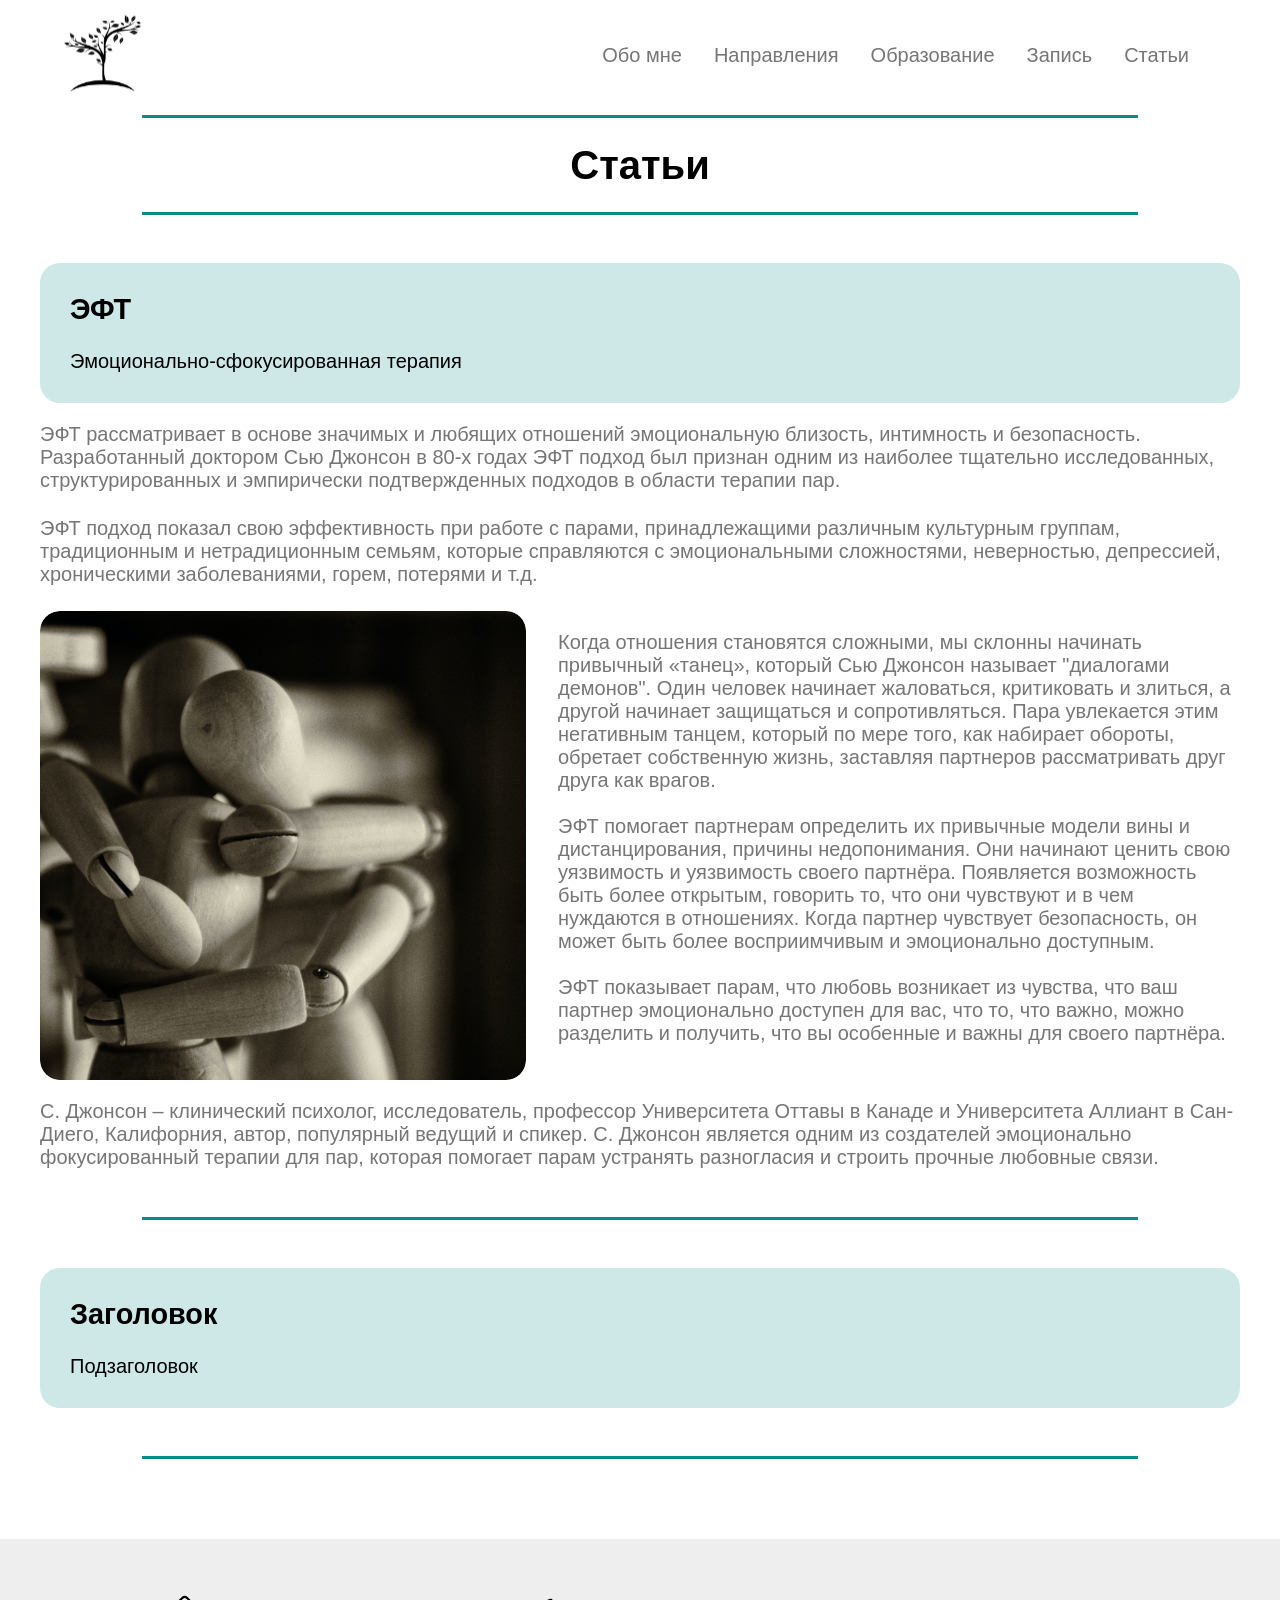
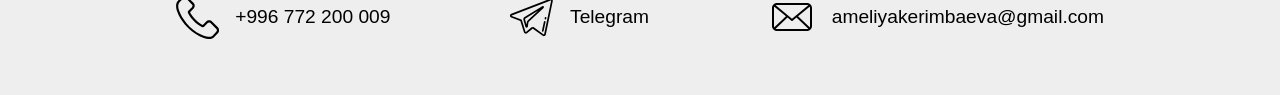
==== Articles.html @ c48728ba "add" ====
<!DOCTYPE html>
<html lang="en">

<head>
    <meta charset="UTF-8">
    <meta http-equiv="X-UA-Compatible" content="IE=edge">
    <meta name="viewport" content="width=device-width, initial-scale=1.0">
    <link rel="stylesheet" href="./src/assets/styles/vendor/normalize.css">
    <link rel="stylesheet" href="./src/assets/styles/main.css">
    <title>Document</title>
</head>

<body>
    <header class="header">
        <a href="index.html" class="header__logo" target="_blank">
            <img src="./src/assets/images/logo.svg" alt="Главное лого - дерево." class="header__image"></a>
        <ul class="header__list">
            <li class="header__item"><a href="index.html" class="text header__link header__link_current"
                    target="_blank">Обо мне</a></li>
            <li class="header__item"><a href="index.html#services" class="text header__link"
                    target="_blank">Направления</a></li>
            <li class="header__item"><a href="" class="text header__link"
                    target="_blank">Образование</a></li>
            <li class="header__item"><a href="index.html#booking" class="text header__link" target="_blank">Запись</a>
            </li>
            <li class="header__item"><a href="#" class="text header__link" target="_blank">Статьи</a></li>
        </ul>
        <div class="hamburger-menu">
            <input id="hamburger-menu__toggle" type="checkbox" />
            <label class="hamburger-menu__button" for="hamburger-menu__toggle">
                <span></span>
            </label>
            <ul class="hamburger-menu__list">
                <li class="hamburger-menu__item">
                    <a href="index.html" class="text hamburger-menu__link">Обо мне</a>
                </li>
                <li class="hamburger-menu__item">
                    <a href="index.html#services" class="text hamburger-menu__link">Направления</a>
                </li>
                <li class="hamburger-menu__item">
                    <a href="" class="text hamburger-menu__link" target="_blank">Образование</a>
                </li>
                <li class="hamburger-menu__item">
                    <a href="index.html#booking" class="text hamburger-menu__link">Запись</a>
                </li>
                <li class="hamburger-menu__item">
                    <a href="./Articles.html" class="text hamburger-menu__link" target="_blank">Статьи</a>
                </li>
            </ul>
        </div>
    </header>
    <main class="main-container">
        <hr>
        <h1 class="title title_center title_mobile-border">Статьи</h1>
        <hr>
        <section class="article">
            <div class="article__title-wrapper">
                <h2 class="article__title title_size-s">ЭФТ</h2>
                <p class="text article__subtitle">Эмоционально-сфокусированная терапия</p>
            </div>
            <p class="text article__text">ЭФТ рассматривает в основе значимых и любящих отношений эмоциональную
                близость,
                интимность и
                безопасность.
                Разработанный доктором Сью Джонсон в 80-х годах ЭФТ подход был признан одним из наиболее тщательно
                исследованных,
                структурированных и эмпирически подтвержденных подходов в области терапии пар.
            </p>
            <p class="text article__text">ЭФТ подход показал свою эффективность при работе с парами, принадлежащими
                различным
                культурным группам, традиционным и
                нетрадиционным семьям, которые справляются с эмоциональными сложностями, неверностью, депрессией,
                хроническими
                заболеваниями, горем, потерями и т.д.
            </p>
            <div class="article__wrapper"><img class="article__image article__image_left"
                    src="./src/assets/images/article-photo.jpg" alt="Деревянные человечки обнимаются">
                <p class="text article__text">Когда отношения становятся сложными, мы склонны начинать привычный
                    «танец»,
                    который Сью
                    Джонсон называет "диалогами
                    демонов". Один человек начинает жаловаться, критиковать и злиться, а другой начинает защищаться и
                    сопротивляться. Пара
                    увлекается этим негативным танцем, который по мере того, как набирает обороты, обретает собственную
                    жизнь, заставляя
                    партнеров рассматривать друг друга как врагов.
                    <br><br>
                    ЭФТ помогает партнерам определить их привычные модели вины и
                    дистанцирования,
                    причины
                    недопонимания. Они начинают ценить
                    свою уязвимость и уязвимость своего партнёра. Появляется возможность быть более открытым, говорить
                    то,
                    что они чувствуют
                    и в чем нуждаются в отношениях. Когда партнер чувствует безопасность, он может быть более
                    восприимчивым
                    и эмоционально
                    доступным.
                    <br><br>
                    ЭФТ показывает парам, что любовь возникает из чувства, что ваш партнер
                    эмоционально доступен
                    для вас, что то, что важно,
                    можно разделить и получить, что вы особенные и важны для своего партнёра.
                </p>
            </div>
            <p class="text article__text">С. Джонсон – клинический психолог, исследователь, профессор Университета
                Оттавы в Канаде и
                Университета Аллиант в
                Сан-Диего, Калифорния, автор, популярный ведущий и спикер. С. Джонсон является одним из создателей
                эмоционально
                фокусированный терапии для пар, которая помогает парам устранять разногласия и строить прочные
                любовные
                связи.</p>
        </section>
        <hr>
        <section class="article">
            <div class="article__title-wrapper">
                <h2 class="article__title title_size-s">Заголовок</h2>
                <p class="text article__subtitle">Подзаголовок</p>
            </div>
        </section>
        <hr>
    </main>
    <footer class="footer">
        <ul class="footer__list">
            <li class="footer__item">
                <a class="footer__link" href="tel:+996 772 200 009">
                    <svg class="footer__icon footer__icon_telephone" xmlns="http://www.w3.org/2000/svg"
                        xmlns:xlink="http://www.w3.org/1999/xlink" version="1.1" id="Capa_1" x="0px" y="0px"
                        viewBox="0 0 482.6 482.6" style="enable-background:new 0 0 482.6 482.6;" xml:space="preserve">
                        <g>
                            <path
                                d="M98.339,320.8c47.6,56.9,104.9,101.7,170.3,133.4c24.9,11.8,58.2,25.8,95.3,28.2c2.3,0.1,4.5,0.2,6.8,0.2   c24.9,0,44.9-8.6,61.2-26.3c0.1-0.1,0.3-0.3,0.4-0.5c5.8-7,12.4-13.3,19.3-20c4.7-4.5,9.5-9.2,14.1-14   c21.3-22.2,21.3-50.4-0.2-71.9l-60.1-60.1c-10.2-10.6-22.4-16.2-35.2-16.2c-12.8,0-25.1,5.6-35.6,16.1l-35.8,35.8   c-3.3-1.9-6.7-3.6-9.9-5.2c-4-2-7.7-3.9-11-6c-32.6-20.7-62.2-47.7-90.5-82.4c-14.3-18.1-23.9-33.3-30.6-48.8   c9.4-8.5,18.2-17.4,26.7-26.1c3-3.1,6.1-6.2,9.2-9.3c10.8-10.8,16.6-23.3,16.6-36s-5.7-25.2-16.6-36l-29.8-29.8   c-3.5-3.5-6.8-6.9-10.2-10.4c-6.6-6.8-13.5-13.8-20.3-20.1c-10.3-10.1-22.4-15.4-35.2-15.4c-12.7,0-24.9,5.3-35.6,15.5l-37.4,37.4   c-13.6,13.6-21.3,30.1-22.9,49.2c-1.9,23.9,2.5,49.3,13.9,80C32.739,229.6,59.139,273.7,98.339,320.8z M25.739,104.2   c1.2-13.3,6.3-24.4,15.9-34l37.2-37.2c5.8-5.6,12.2-8.5,18.4-8.5c6.1,0,12.3,2.9,18,8.7c6.7,6.2,13,12.7,19.8,19.6   c3.4,3.5,6.9,7,10.4,10.6l29.8,29.8c6.2,6.2,9.4,12.5,9.4,18.7s-3.2,12.5-9.4,18.7c-3.1,3.1-6.2,6.3-9.3,9.4   c-9.3,9.4-18,18.3-27.6,26.8c-0.2,0.2-0.3,0.3-0.5,0.5c-8.3,8.3-7,16.2-5,22.2c0.1,0.3,0.2,0.5,0.3,0.8   c7.7,18.5,18.4,36.1,35.1,57.1c30,37,61.6,65.7,96.4,87.8c4.3,2.8,8.9,5,13.2,7.2c4,2,7.7,3.9,11,6c0.4,0.2,0.7,0.4,1.1,0.6   c3.3,1.7,6.5,2.5,9.7,2.5c8,0,13.2-5.1,14.9-6.8l37.4-37.4c5.8-5.8,12.1-8.9,18.3-8.9c7.6,0,13.8,4.7,17.7,8.9l60.3,60.2   c12,12,11.9,25-0.3,37.7c-4.2,4.5-8.6,8.8-13.3,13.3c-7,6.8-14.3,13.8-20.9,21.7c-11.5,12.4-25.2,18.2-42.9,18.2   c-1.7,0-3.5-0.1-5.2-0.2c-32.8-2.1-63.3-14.9-86.2-25.8c-62.2-30.1-116.8-72.8-162.1-127c-37.3-44.9-62.4-86.7-79-131.5   C28.039,146.4,24.139,124.3,25.739,104.2z" />
                    </svg>
                    <p class="footer__text">+996 772 200 009</p>
                </a>
            </li>
            <li class="footer__item">
                <a href="https://t.me/Kerrimbaeva" class="footer__link"><svg class="footer__icon footer__icon_telegram"
                        xmlns="http://www.w3.org/2000/svg" xmlns:xlink="http://www.w3.org/1999/xlink" version="1.1"
                        id="Layer_1" x="0px" y="0px" viewBox="0 0 512 512" style="enable-background:new 0 0 512 512;"
                        xml:space="preserve">
                        <g>
                            <g>
                                <g>
                                    <path
                                        d="M385.268,121.919l-210.569,129.69c-11.916,7.356-17.555,21.885-13.716,35.323l22.768,80     c1.945,6.821,8.015,11.355,14.999,11.355c0.389,0,0.782-0.014,1.176-0.043c7.466-0.542,13.374-6.103,14.367-13.515l5.92-43.866     c0.798-5.902,3.642-11.392,8.001-15.45l173.765-161.524c5.251-4.869,5.945-12.842,1.618-18.545     C399.263,119.636,391.388,118.16,385.268,121.919z M214.32,290.478c-7.808,7.268-12.895,17.089-14.323,27.655l-2.871,21.278     l-16.527-58.072c-1.343-4.704,0.635-9.791,4.805-12.365l154.258-95.007L214.32,290.478z" />
                                    <path
                                        d="M503.67,37.382c-6.579-5.576-15.657-7.111-23.698-4.005L15.08,212.719C5.873,216.27-0.047,224.939,0,234.804     c0.048,9.874,6.055,18.495,15.316,21.965l108.59,40.529l42.359,136.225c2.326,7.489,8.197,13.308,15.703,15.566     c7.502,2.256,15.604,0.643,21.66-4.31l63.14-51.473c3.032-2.472,7.362-2.594,10.528-0.295l113.883,82.681     c4.097,2.978,8.932,4.511,13.823,4.511c2.865,0,5.749-0.526,8.517-1.596c7.486-2.895,12.93-9.312,14.56-17.163l83.429-401.309     C513.26,51.685,510.257,42.967,503.67,37.382z M491.536,55.99l-83.428,401.308c-0.302,1.45-1.346,2.053-1.942,2.284     c-0.6,0.232-1.785,0.489-2.997-0.393l-113.887-82.685c-5.091-3.696-11.077-5.531-17.052-5.531     c-6.518,0-13.027,2.185-18.347,6.519l-63.154,51.485c-1.124,0.92-2.291,0.756-2.885,0.577c-0.598-0.18-1.665-0.69-2.099-2.086     l-43.845-141.006c-0.937-3.013-3.217-5.423-6.173-6.527L22.462,237.662c-1.696-0.635-2.057-1.958-2.062-2.957     c-0.005-0.99,0.343-2.307,2.023-2.955L487.316,52.409c0.002-0.001,0.005-0.002,0.008-0.003c1.51-0.583,2.627,0.087,3.159,0.537     C491.017,53.398,491.867,54.398,491.536,55.99z" />
                                </g>
                            </g>
                        </g>

                                <path
                                    d="M427.481,252.142c-5.506-1.196-10.936,2.299-12.131,7.804l-1.55,7.14c-1.195,5.505,2.299,10.936,7.804,12.131    c0.729,0.158,1.456,0.234,2.174,0.234c4.695,0,8.92-3.262,9.958-8.037l1.55-7.14C436.48,258.769,432.985,253.338,427.481,252.142z    " />
                            </g>
                        </g>
                            <g>
                                <path
                                    d="M417.281,299.122c-5.512-1.195-10.938,2.299-12.132,7.804l-23.459,108.051c-1.195,5.505,2.299,10.936,7.803,12.131    c0.73,0.158,1.457,0.234,2.174,0.234c4.696,0,8.92-3.262,9.958-8.037l23.459-108.052    C426.279,305.748,422.785,300.317,417.281,299.122z" />
                            </g>
                    </svg>
                    <p class="footer__text">Telegram</p>
                </a>
            </li>
            <li class="footer__item">
                <a href="mailto:ameliyakerimbaeva@gmail.com" class="footer__link"><svg class="footer__icon footer__icon_mail"
                        xmlns="http://www.w3.org/2000/svg" viewBox="0 0 24 24">
                        <path
                            d="M3.84674576,17.8602756 C4.0442161,17.955959 4.26584099,18.0096122 4.49999728,18.0096122 L19.5,18.0096122 C19.734157,18.0096122 19.9557825,17.9559587 20.1532533,17.8602747 L14.2446247,12.2992125 L12.3178536,13.8859651 C12.1332257,14.0380116 11.8667743,14.0380116 11.6821464,13.8859651 L9.75537533,12.2992125 L3.84674576,17.8602756 L3.84674576,17.8602756 Z M3.1430925,17.1498223 C3.1477226,17.1451097 3.15246435,17.1404678 3.15731765,17.1359 L8.97720082,11.6583629 L3.18214637,6.88596512 C3.16950983,6.87555855 3.15751523,6.86466152 3.14616744,6.85332433 C3.05246763,7.04913384 2.99999728,7.26843937 2.99999728,7.5 L2.99999728,16.5096122 C2.99999728,16.7386275 3.05132045,16.9556556 3.1430925,17.1498223 L3.1430925,17.1498223 Z M20.8569057,17.1498204 C20.9486772,16.9556542 21,16.7386268 21,16.5096122 L21,7.5 C21,7.26844009 20.94753,7.04913522 20.8538307,6.85332617 C20.8424835,6.86466269 20.8304895,6.87555911 20.8178536,6.88596512 L15.0227992,11.6583629 L20.8426823,17.1359 C20.847535,17.1404672 20.8522762,17.1451085 20.8569057,17.1498204 L20.8569057,17.1498204 Z M20.1444281,6.14509696 C19.9491886,6.05206979 19.7306751,6 19.5,6 L4.49999728,6 C4.26932289,6 4.05080997,6.05206949 3.85557086,6.14509614 L12,12.8522731 L20.1444281,6.14509696 L20.1444281,6.14509696 Z M4.49999728,5 L19.5,5 C20.8807119,5 22,6.11928813 22,7.5 L22,16.5096122 C22,17.8903241 20.8807119,19.0096122 19.5,19.0096122 L4.49999728,19.0096122 C3.11928541,19.0096122 1.99999728,17.8903241 1.99999728,16.5096122 L1.99999728,7.5 C1.99999728,6.11928813 3.11928541,5 4.49999728,5 Z" />
                    </svg>
                    <p class="footer__text">ameliyakerimbaeva@gmail.com</p>
                </a>
            </li>
        </ul>
    </footer>
</body>

</html>
---- src/assets/styles/main.css ----
body {
  font-family: "Roboto", sans-serif;
  margin: 0;
  padding: 0;
}

.border-radius_color {
  border: 3.5px solid rgba(7, 140, 137, 0.2);
}

@media (min-width: 320px) and (max-width: 480px) {
  .border-radius_color {
    border: 2.5px solid rgba(7, 140, 137, 0.2);
  }
}
.border-radius__img {
  border-radius: 50px;
}

.border-radius {
  border: 3px solid rgba(7, 140, 137, 0.2);
  border-radius: 20px;
}

.education__img {
  text-align: center;
}

@media (min-width: 320px) and (max-width: 1023px) {
  .education__img {
    margin: 1em;
  }
}
.education__text-left {
  text-align: left;
}

.education__text_block-size {
  height: 57.5%;
}

.education__text {
  margin: 1.5em;
  background-color: rgba(7, 140, 137, 0.2);
  padding: 2em;
  border-radius: 20px;
}

@media (min-width: 320px) and (max-width: 1023px) {
  .education__text {
    margin: 0.4em;
    padding: 1em;
  }
}
.education__block-3 {
  grid-column: 1/span 2;
  grid-row: 2/3;
}

@media (min-width: 320px) and (max-width: 480px) {
  .education__block-3 {
    margin-top: 0;
    grid-column: 1/span 2;
    grid-row: 2/3;
  }
}
.education {
  display: grid;
  grid-template-columns: 1fr 2fr;
  grid-template-rows: 1fr 27rem;
  text-align: left;
  margin: 3rem 0;
}

@media (min-width: 320px) and (max-width: 1023px) {
  .education {
    margin-top: 1.5rem;
    display: flex;
    flex-direction: column;
    justify-content: center;
  }
}
.education-gallery__img {
  width: 26vw;
  height: 44vh;
}

@media (min-width: 320px) and (max-width: 1023px) {
  .education-gallery__img {
    width: 42vh;
  }
}
.education-gallery__item-1 {
  grid-column: 1/span 2;
  grid-row: 1/2;
}

@media (min-width: 320px) and (max-width: 1023px) {
  .education-gallery__item-1 {
    margin: 0;
    display: flex;
    justify-content: center;
    width: 100%;
  }
}
.education-gallery__item-2 {
  grid-column: 3/span 2;
  grid-row: 1/2;
}

@media (min-width: 320px) and (max-width: 1023px) {
  .education-gallery__item-2 {
    margin: 0;
    display: flex;
    justify-content: center;
    width: 100%;
  }
}
.education-gallery__item-3 {
  grid-column: 5/span 2;
  grid-row: 1/2;
}

@media (min-width: 320px) and (max-width: 1023px) {
  .education-gallery__item-3 {
    margin: 0;
    display: flex;
    justify-content: center;
    width: 100%;
  }
}
.education-gallery__item-4 {
  grid-column: 2/4;
  grid-row: 3/span 2;
}

@media (min-width: 320px) and (max-width: 1023px) {
  .education-gallery__item-4 {
    margin: 0;
    display: flex;
    justify-content: center;
    width: 100%;
  }
}
.education-gallery__item-5 {
  grid-column: 4/span 2;
  grid-row: 3/span 2;
}

@media (min-width: 320px) and (max-width: 1023px) {
  .eeducation-gallery__item-5 {
    margin: 0;
    display: flex;
    justify-content: center;
    width: 100%;
  }
}
.education-gallery_animation {
  transition: 1s;
}

.education-gallery_animation:hover {
  transform: scale(1.2);
}

@media (min-width: 320px) and (max-width: 768px) {
  .education-gallery_animation:hover {
    transform: none;
  }
}
.education-gallery {
  margin-left: 1em;
  display: grid;
  grid-template-columns: repeat(6, 1fr);
  grid-template-rows: 1fr 10px 1fr;
  column-gap: 3em;
  row-gap: 1em;
  align-items: baseline;
  justify-items: center;
  margin: 3em 0;
}

@media (min-width: 320px) and (max-width: 1023px) {
  .education-gallery {
    margin: 4rem 0 0 0;
    display: flex;
    flex-direction: column;
    justify-content: space-between;
    align-items: center;
    height: 50%;
  }
}
.title_center {
  text-align: center;
}

.title_size-m {
  font-size: 44px;
}

@media (min-width: 320px) and (max-width: 480px) {
  .title_size-m {
    font-family: inherit;
    font-weight: 700;
    font-size: 30px;
  }
}
.title_size-s {
  font-size: 1.8rem;
  margin-top: 0;
}

@media (min-width: 320px) and (max-width: 480px) {
  .title_size-s {
    font-size: 22px;
    font-family: inherit;
    font-weight: 700;
    text-align: center;
  }
}
@media (min-width: 320px) and (max-width: 768px) {
  .title_mobile-border {
    border-top: 3px solid rgb(7, 140, 137);
    border-bottom: 3px solid rgb(7, 140, 137);
  }
}
.title {
  margin: 0;
  margin: 1.5rem 0;
  padding: 0;
  font-family: inherit;
  font-size: 2.5rem;
  font-weight: 700;
}

@media (min-width: 320px) and (max-width: 768px) {
  .title {
    margin-top: 1em;
    margin-bottom: 1rem;
    padding: 0.2em;
  }
}
.title-none {
  display: none;
}

@media (min-width: 320px) and (max-width: 768px) {
  .title-none {
    display: block;
  }
}
.text {
  font-family: inherit;
  font-size: 20px;
  font-weight: 400;
  color: rgb(118, 118, 118);
}

@media (min-width: 320px) and (max-width: 480px) {
  .text {
    font-size: 18px;
    font-family: inherit;
    font-weight: 400;
  }
}
.services__image {
  max-height: 650px;
  margin-left: 2rem;
}

@media (min-width: 320px) and (max-width: 1023px) {
  .services__image {
    display: none;
  }
  .services__image-mobile {
    max-width: 400px;
    margin-bottom: 1rem;
    align-self: center;
  }
}
@media (min-width: 1024px) {
  .services__image-mobile {
    display: none;
  }
}
.services__title {
  display: flex;
  justify-content: center;
}

@media (min-width: 320px) and (max-width: 1023px) {
  .services__title {
    display: flex;
    text-align: center;
    font-size: 34px;
  }
}
.services__text {
  display: flex;
  margin-left: 63px;
  flex-direction: column;
  justify-content: space-between;
}

.services__text-title {
  margin: 0;
  font-family: inherit;
  font-size: 30px;
  font-weight: 600;
  color: inherit;
}

.services__text-description {
  line-height: 2rem;
  max-width: 45rem;
  text-align: justify;
}

@media (min-width: 320px) and (max-width: 1023px) {
  .services__text-description {
    line-height: 2rem;
  }
}
@media (min-width: 320px) and (max-width: 1023px) {
  .services__text {
    display: flex;
    margin: 1em;
    flex-direction: column;
    justify-content: space-between;
  }
}
@media (min-width: 320px) and (max-width: 1023px) {
  .services__text-title {
    margin: 0;
    text-align: center;
    font-family: inherit;
    font-size: 24px;
    font-weight: 600;
    line-height: 2rem;
    color: inherit;
  }
}
@media (min-width: 320px) and (max-width: 1023px) {
  .services__text-description {
    max-width: none;
    margin-bottom: 2rem;
    text-align: justify;
  }
}
.services {
  margin: 3rem 0 4rem;
}

.services-block {
  display: flex;
  flex-direction: row;
  margin-top: 3rem;
}

@media (min-width: 320px) and (max-width: 1023px) {
  .services-block {
    display: flex;
    flex-direction: column;
    margin: 1rem 0 0 0;
  }
  .services {
    margin: 1rem 0;
  }
}
.principles__tittle {
  display: flex;
  justify-content: center;
}

@media (min-width: 320px) and (max-width: 1023px) {
  .principles__tittle {
    text-align: center;
  }
}
@media (min-width: 320px) and (max-width: 768px) {
  .principles__tittle {
    display: none;
  }
}
@media (min-width: 320px) and (max-width: 1023px) {
  .principle_text {
    margin: 0;
  }
}
.principles {
  margin: 3rem 0 4rem;
}

.principle_description {
  display: block;
  margin: 3em auto 83px;
  padding: 1em 2em;
  line-height: 2rem;
  max-width: 40rem;
  background-color: rgba(7, 140, 137, 0.2);
  text-align: justify;
  border-radius: 20px;
}

@media (min-width: 320px) and (max-width: 1023px) {
  .principle_description {
    margin-bottom: 1rem;
    padding: 1rem;
    text-align: left;
  }
}
.main-container {
  display: block;
  margin: 0 auto;
  margin-top: 135px;
  max-width: 1300px;
  box-sizing: border-box;
}

@media (max-width: 480px) {
  .main-container {
    display: block;
    margin: 1.5em;
    margin-top: 120px;
  }
}
@media (min-width: 480px) and (max-width: 1320px) {
  .main-container {
    display: block;
    margin: 2.5em;
    margin-top: 115px;
  }
}
.footer__icon {
  padding: 0;
  margin: 0;
  margin-right: 1rem;
}
.footer__icon_telephone {
  width: 2.7rem;
  height: 3.3rem;
}
.footer__icon_telegram {
  width: 2.8rem;
  height: 2.68rem;
}
.footer__icon_mail {
  width: 3rem;
  height: 3.37rem;
}

@media (min-width: 480px) and (max-width: 768px) {
  .footer__icon {
    padding: 0;
    margin: 0;
    margin-right: 0;
  }
  .footer__icon_telephone {
    width: 2rem;
  }
  .footer__icon_telegram {
    width: 2rem;
  }
  .footer__icon_mail {
    width: 2.5rem;
  }
  .footer__icon:hover {
    fill: rgb(7, 140, 137);
  }
}
@media (min-width: 768px) and (max-width: 1024px) {
  .footer__icon {
    padding: 0;
    margin: 0;
    margin-right: 0;
  }
  .footer__icon_telephone {
    width: 2rem;
  }
  .footer__icon_telegram {
    width: 2rem;
  }
  .footer__icon_mail {
    width: 2.5rem;
  }
  .footer__icon:hover {
    fill: rgb(7, 140, 137);
  }
}
.footer__item {
  margin: 0;
  padding: 0;
}

.footer__link {
  display: flex;
  align-items: center;
  margin: 0;
  padding: 0;
  text-decoration: none;
  color: inherit;
}
.footer__link:hover {
  color: rgb(118, 118, 118);
}

.footer__list {
  display: flex;
  justify-content: space-between;
  align-items: center;
  margin: 0;
  padding: 3rem 11rem;
  list-style-type: none;
}

@media (max-width: 480px) {
  .footer__list {
    padding: 2.93rem 4.37rem;
  }
}
@media (max-width: 768px) {
  .footer__list {
    padding: 2.93rem 4.37rem;
  }
}
.footer__text {
  font-family: inherit;
  font-size: 1.2rem;
  font-weight: 400;
}
.footer__text:hover {
  color: rgb(118, 118, 118);
}

@media (max-width: 480px) {
  .footer__text {
    display: none;
  }
}
@media (min-width: 480px) and (max-width: 768px) {
  .footer__text {
    display: none;
  }
}
@media (min-width: 768px) and (max-width: 1024px) {
  .footer__text {
    display: none;
  }
}
.footer {
  margin-top: 5rem;
  padding: 0;
  background-color: hsla(0deg, 0%, 93%, 0.92);
}

hr {
  display: block;
  width: 83%;
  margin: 0 auto;
  background-color: rgb(7, 140, 137);
  border: none;
  height: 3px;
}

@media (min-width: 320px) and (max-width: 768px) {
  hr {
    display: none;
    width: 19.12rem;
  }
}
@media (min-width: 769px) and (max-width: 1024px) {
  hr {
    width: 73%;
  }
}
.articles__title {
  margin-bottom: 2.5rem;
  text-align: center;
}

@media (max-width: 480px) {
  .articles__title {
    margin-bottom: 20px;
  }
}
.articles {
  margin: 3rem 0 4rem;
}

@media (min-width: 480px) and (max-width: 768px) {
  .articles {
    display: flex;
    flex-direction: column;
    justify-content: center;
    margin-top: 0;
  }
}
.articles-card__link {
  display: flex;
  flex-direction: column;
  align-items: flex-end;
  text-decoration: none;
  text-align: right;
  color: rgb(7, 140, 137);
  transition: 1s;
}
.articles-card__link:hover {
  color: rgb(118, 118, 118);
}

.articles-card__text {
  padding: 0;
  margin: 0 2em 8.12rem 0;
  width: 100%;
}

.articles-card__title {
  margin-bottom: 1.75rem;
}

.articles-card__wrapper {
  display: flex;
}

@media (max-width: 1024px) {
  .articles-card__wrapper {
    flex-direction: column;
    justify-content: center;
    align-items: center;
  }
}
.articles-card__link-text {
  padding-right: 20px;
}

.articles-card__icon:hover {
  transform: scale(1.07);
  transition-duration: 0.25s;
}

.articles-card {
  display: grid;
  max-width: 19em;
  margin: 0;
  margin-right: 2rem;
  padding: 4.56rem 3rem 1.62rem 3.93rem;
  background-color: hsla(0deg, 0%, 93%, 0.92);
  text-align: left;
  border-radius: 20px;
}
.articles-card_last {
  margin-right: 0;
}

@media (max-width: 1024px) {
  .articles-card {
    max-width: 18rem;
    margin-bottom: 2.5em;
    margin-right: 0;
  }
}
.article__image {
  border-radius: 20px;
}
.article__image_left {
  margin-right: 2rem;
}

.article__text {
  margin-bottom: 25px;
}

.article__title-wrapper {
  padding: 30px;
  margin-top: 20px;
  background-color: rgba(7, 140, 137, 0.2);
  border-radius: 20px;
}

.article__subtitle {
  margin: 0;
  padding: 0;
  color: rgb(0, 0, 0);
  font-weight: 400;
}

.article__wrapper {
  display: flex;
}

@media (max-width: 480px) {
  .article__wrapper {
    display: flex;
    flex-direction: column;
    justify-content: center;
  }
}
@media (min-width: 480px) and (max-width: 1024px) {
  .article__wrapper {
    display: flex;
    flex-direction: column;
    justify-content: center;
  }
}
.article {
  margin: 3rem 0;
}

.about__img-item {
  margin-left: 2em;
}

@media (min-width: 320px) and (max-width: 767px) {
  .about__img-item {
    margin-left: 0;
    margin-top: 1em;
  }
}
.about__img {
  max-width: 33em;
  max-height: 40em;
}

@media (min-width: 320px) and (max-width: 767px) {
  .about__img {
    max-width: 16em;
    max-height: 25em;
    align-self: center;
  }
}
@media (min-width: 768px) and (max-width: 1024px) {
  .about__img {
    max-width: 25em;
    max-height: 30em;
  }
}
.about__text {
  width: 40%;
  align-self: center;
  text-align: center;
}

@media (min-width: 320px) and (max-width: 480px) {
  .about__text {
    width: 90%;
  }
}
@media (min-width: 481px) and (max-width: 1024px) {
  .about__text {
    width: 100%;
  }
}
.about {
  display: flex;
  flex-direction: row;
  justify-content: center;
  margin: 3rem 0 4rem;
}

@media (min-width: 320px) and (max-width: 767px) {
  .about {
    display: none;
  }
}
@media (min-width: 768px) and (max-width: 1023px) {
  .about {
    display: flex;
    flex-direction: row;
  }
}
.about-mobile {
  display: none;
}

@media (min-width: 320px) and (max-width: 767px) {
  .about-mobile {
    height: 46em;
    display: flex;
    flex-direction: column;
    text-align: center;
  }
}
.btn__link {
  background-color: rgba(7, 140, 137, 0.2);
  text-decoration: none;
  color: rgb(7, 140, 137);
  padding: 1em;
  font-size: 20px;
}

@media (min-width: 320px) and (max-width: 480px) {
  .btn__link {
    font-size: 18px;
  }
}
@media (min-width: 768px) and (max-width: 1023px) {
  .btn__booking {
    margin-top: 1em;
  }
}
@media (min-width: 320px) and (max-width: 1024px) {
  .btn__booking {
    display: flex;
    justify-content: center;
    text-align: center;
    margin-left: 0;
    margin-top: 0;
  }
}
.btn {
  margin-top: 4em;
  transition: 1s;
}

.btn:hover {
  transform: scale(1.1);
}

@media (min-width: 320px) and (max-width: 767px) {
  .btn {
    margin-top: 3em;
  }
}
.header__item {
  margin: 0;
  margin-right: 22px;
  padding: 0;
}

.header__link {
  padding: 20px 5px;
  color: rgb(118, 118, 118);
  text-decoration: none;
}
.header__link:hover {
  color: rgb(0, 0, 0);
}

.header__list {
  margin: 0;
  margin-right: 4rem;
  padding: 0;
  display: flex;
  justify-content: space-between;
  list-style: none;
}

@media (max-width: 1024px) {
  .header__list {
    display: none;
  }
}
.header__logo {
  margin: 0;
  margin-left: 4rem;
  padding: 0;
}

@media (max-width: 1024px) {
  .header__logo {
    margin-left: 0;
    margin-right: 6.5rem;
    order: 2;
  }
}
.header__image {
  margin: 0;
  padding: 0;
  width: 77px;
  height: 106px;
}

.header {
  width: 100%;
  position: fixed;
  top: 0;
  display: flex;
  justify-content: space-between;
  align-items: center;
  padding: 0;
  background-color: #ffffff;
}

@media (max-width: 1024px) {
  .header {
    padding-right: 4rem;
    padding-left: 4rem;
    position: fixed;
  }
}
.booking__image {
  max-height: 500px;
  margin-left: 8%;
}

@media (min-width: 320px) and (max-width: 767px) {
  .booking__image {
    display: none;
  }
}
@media (min-width: 768px) and (max-width: 1023px) {
  .booking__image {
    max-width: 50%;
    margin-left: 5%;
  }
}
.booking__info {
  align-self: center;
  text-align: center;
  font-weight: bold;
  line-height: 1.3;
  margin-top: 3rem;
  margin-bottom: 3.8rem;
}

@media (min-width: 320px) and (max-width: 767px) {
  .booking__info {
    margin-bottom: 3rem;
  }
}
.booking {
  margin: 3rem 0 4rem;
}

.booking-block2 {
  display: flex;
  flex-direction: row;
  justify-content: center;
}

@media (min-width: 320px) and (max-width: 767px) {
  .booking-block2 {
    display: flex;
    flex-direction: column;
    justify-content: center;
  }
}
.booking-block2__text {
  display: flex;
  flex-direction: column;
  margin-top: 2.5em;
  background-color: hsla(0deg, 0%, 93%, 0.92);
  margin-right: 1em;
  padding: 2em;
  border-radius: 20px;
}

@media (min-width: 320px) and (max-width: 1024px) {
  .booking-block2__text {
    margin: 0 auto;
    margin-top: 0;
    margin-bottom: 2rem;
    width: 70%;
  }
}
.hamburger-menu__button {
  display: flex;
  align-items: center;
  position: fixed;
  top: 20px;
  left: 45px;
  width: 60px;
  height: 60px;
  border-radius: 50px;
  background-color: hsla(0deg, 0%, 93%, 0.92);
  z-index: 1;
  cursor: pointer;
}
.hamburger-menu__button:hover {
  background-color: rgba(7, 140, 137, 0.2);
}

.hamburger-menu__button > span,
.hamburger-menu__button > span::before,
.hamburger-menu__button > span::after {
  display: block;
  position: absolute;
  left: 10px;
  width: 20px;
  height: 3px;
  background-color: rgb(118, 118, 118);
  transition-duration: 0.25s;
}

.hamburger-menu__button > span::before {
  content: "";
  top: -8px;
}

.hamburger-menu__button > span::after {
  content: "";
  top: 8px;
}

#hamburger-menu__toggle {
  opacity: 0;
}

#hamburger-menu__toggle:checked ~ .hamburger-menu__button > span {
  width: 0;
}

#hamburger-menu__toggle:checked ~ .hamburger-menu__button > span::before {
  top: 0;
  transform: rotate(-45deg);
}

#hamburger-menu__toggle:checked ~ .hamburger-menu__button > span::after {
  top: 0;
  transform: rotate(45deg);
}

#hamburger-menu__toggle:checked ~ .hamburger-menu__list {
  visibility: visible;
  left: 0;
}

.hamburger-menu__item {
  display: block;
  padding: 12px 14px;
  color: rgb(118, 118, 118);
  transition-duration: 0.25s;
}

.hamburger-menu__link {
  text-decoration: none;
}
.hamburger-menu__link:hover {
  color: rgb(0, 0, 0);
}

.hamburger-menu__list {
  display: block;
  position: fixed;
  visibility: hidden;
  top: 0;
  left: -100%;
  width: 250px;
  height: 100%;
  margin: 0;
  padding: 80px 0;
  list-style-type: none;
  text-align: right;
  background-color: #EEEEEE;
  transition-duration: 0.25s;
}

@media (min-width: 1024px) {
  .hamburger-menu {
    display: none;
  }
}

/*# sourceMappingURL=main.css.map */
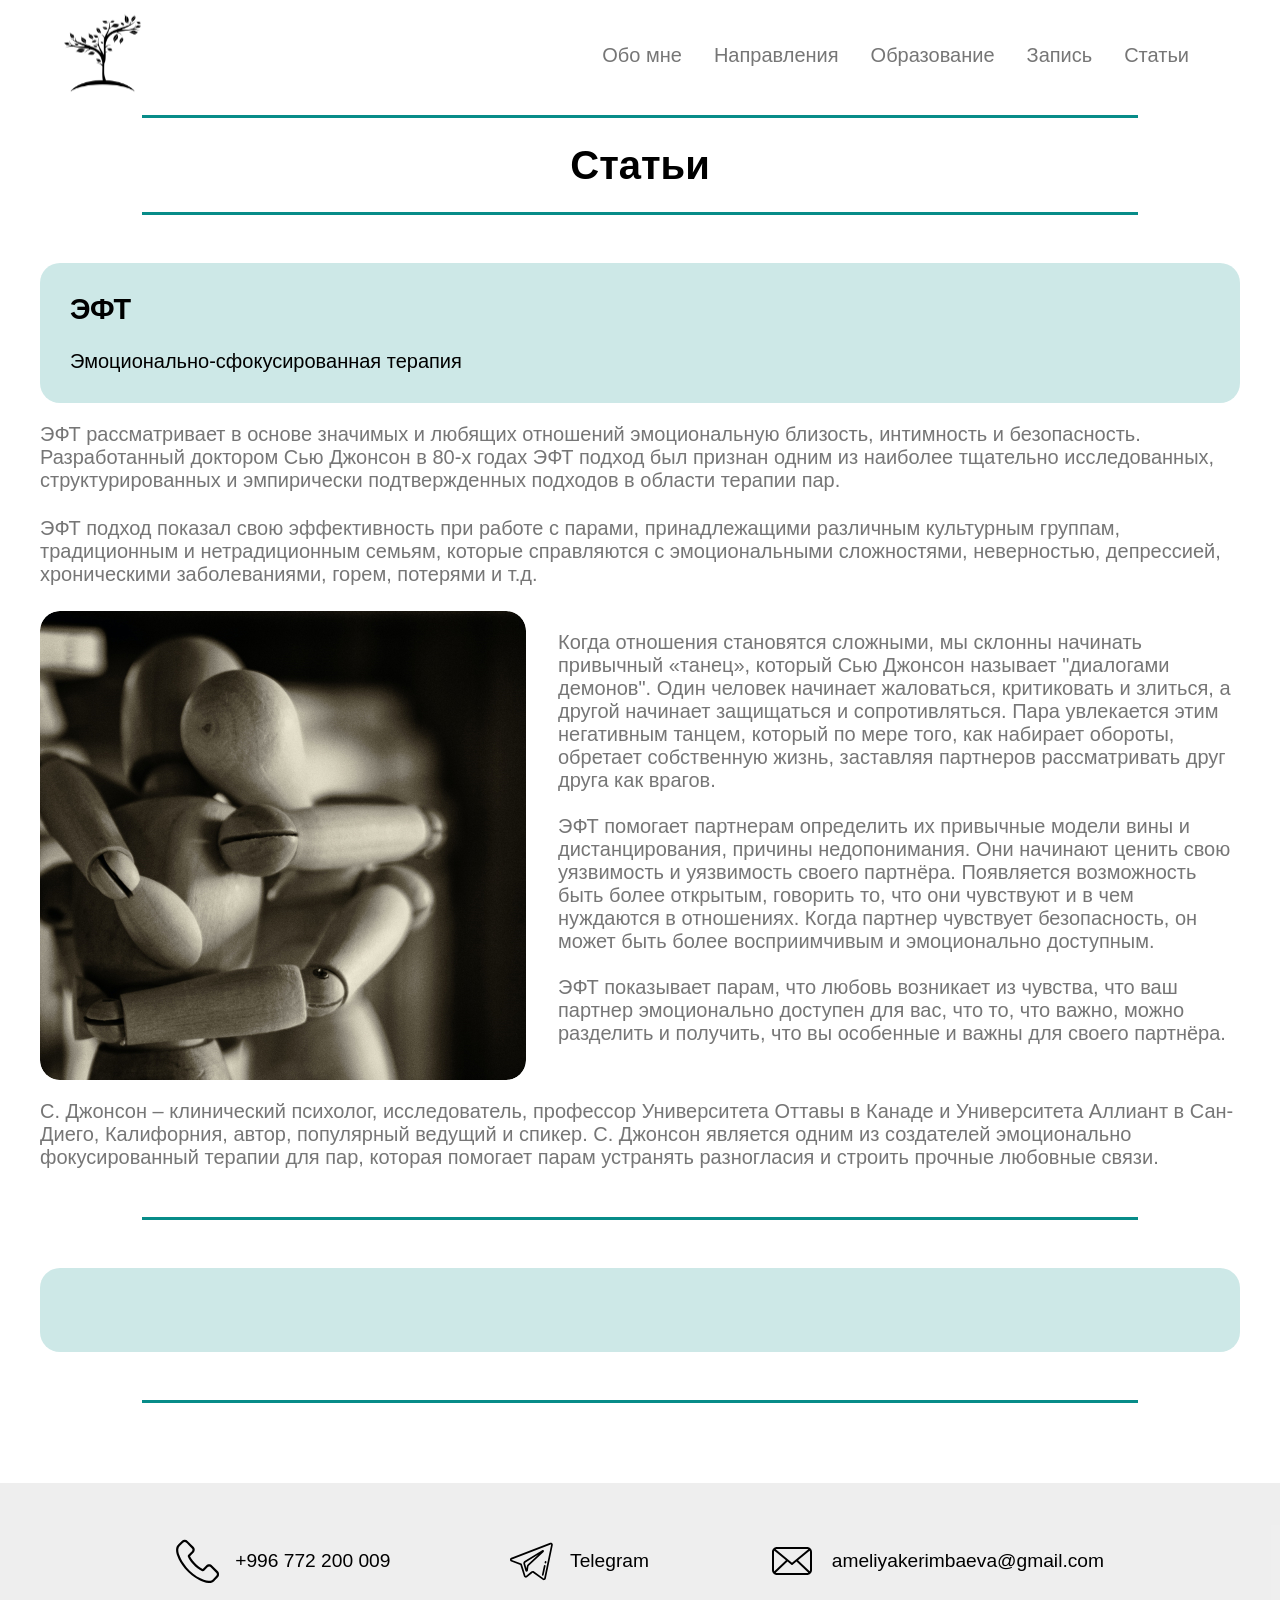
==== commit e15e22ec: "It remains to finish changing the image." ====
--- a/Articles.html
+++ b/Articles.html
@@ -7,7 +7,9 @@
     <meta name="viewport" content="width=device-width, initial-scale=1.0">
     <link rel="stylesheet" href="./src/assets/styles/vendor/normalize.css">
     <link rel="stylesheet" href="./src/assets/styles/main.css">
-    <title>Document</title>
+    <link rel="icon" href="./src/assets/images/Статьи.png" type="image/x-icon">
+
+    <title>Статьи</title>
 </head>
 
 <body>
@@ -115,8 +117,8 @@
         <hr>
         <section class="article">
             <div class="article__title-wrapper">
-                <h2 class="article__title title_size-s">Заголовок</h2>
-                <p class="text article__subtitle">Подзаголовок</p>
+                <h2 class="article__title title_size-s"></h2>
+                <p class="text article__subtitle"></p>
             </div>
         </section>
         <hr>
